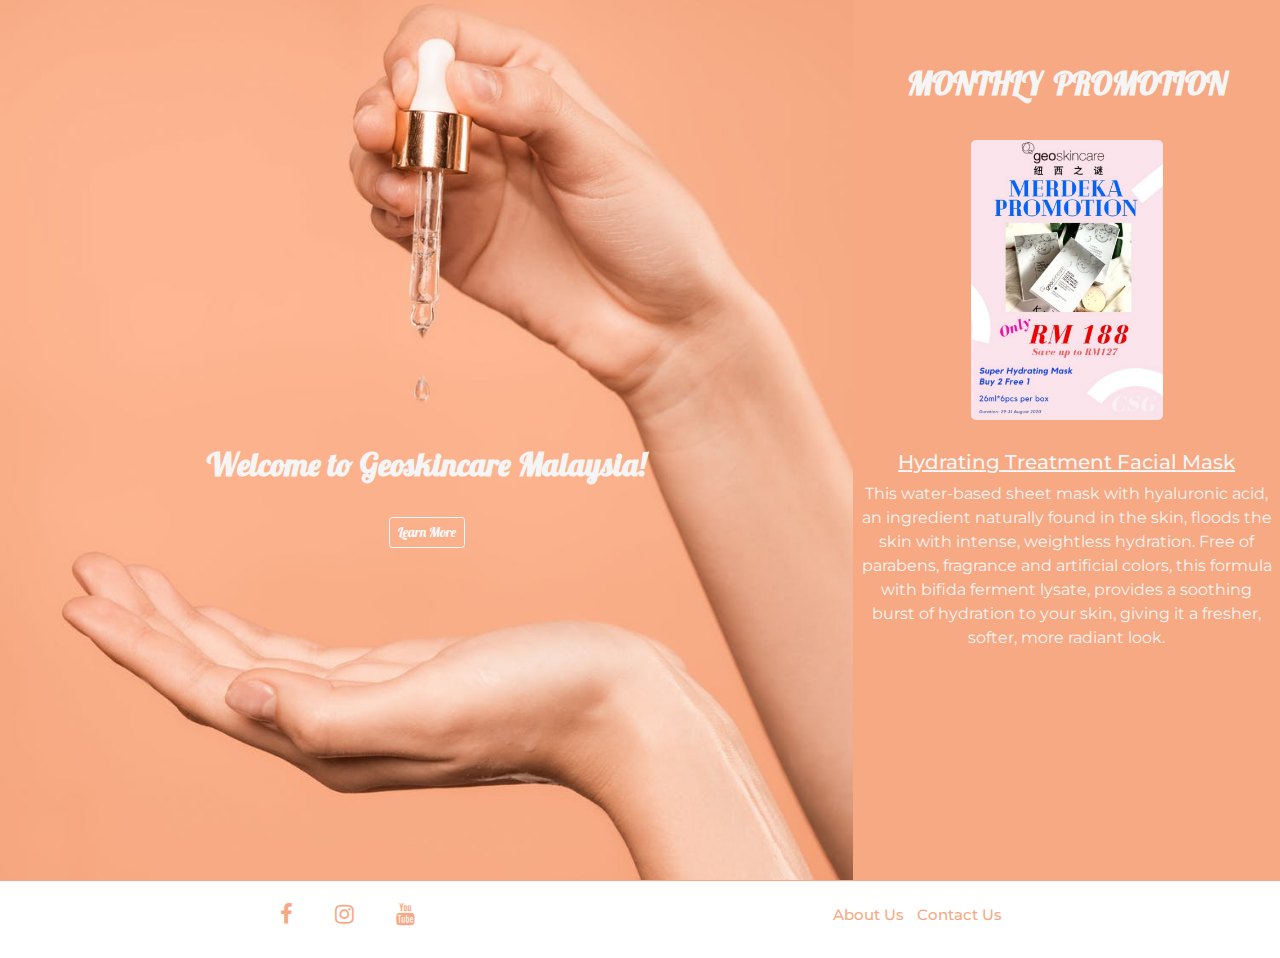
==== index.html @ f7d74a82 "95% completed homepage" ====
<!DOCTYPE html>
<html lang="en">

<head>
	<meta charset="UTF-8">
	<meta name="viewport" content="width=device-width, initial-scale=1.0">
	<link rel="stylesheet" href="https://stackpath.bootstrapcdn.com/bootstrap/4.5.2/css/bootstrap.min.css" integrity="sha384-JcKb8q3iqJ61gNV9KGb8thSsNjpSL0n8PARn9HuZOnIxN0hoP+VmmDGMN5t9UJ0Z" crossorigin="anonymous">
	<link rel="stylesheet" href="https://stackpath.bootstrapcdn.com/font-awesome/4.7.0/css/font-awesome.min.css">
	<link rel="stylesheet" href="assets/css/style.css">
	<title>Geoskincare Malaysia</title>
</head>

<body>
	<header>
        <div class="row no-gutters">
			<div class="col-sm-8 bg-welcome">
				<p class="welcome">Welcome to Geoskincare Malaysia!</p>
                <p class="welcome"><a href="about-us.html" class="btn btn-outline-light btn-sm" role="button" aria-pressed="true">Learn More</a></p>
                <br>
                <br>
                <br>
                <p class="welcome only-mobile">Scroll down for promotion!</p>
			</div>
		    <div class="col-sm-4 bg-color-offer">
			    <h1 class="offer-heading">monthly promotion</h1>
				<div class="text-center">
					<img src="assets/images/merdeka-promotion2.png" class="img-fluid mooncakeimg" alt="offer">
                </div>
				<div class="offer">
					<h5><a class="offer-link" target="_blank" href="#">Hydrating Treatment Facial Mask</a></h5>
					<p class="text-center">This water-based sheet mask with hyaluronic acid, an ingredient naturally found in the skin, floods the skin with intense, weightless hydration.
                       Free of parabens, fragrance and artificial colors, this formula with bifida ferment lysate, provides a soothing burst of hydration to your skin,
                       giving it a fresher, softer, more radiant look.</p>
				</div>
			</div>
		</div>
	</header>

    <footer>
        <hr>
            <div class="container bg-footer">
                <div class="row no-gutters">
                    <div class="col">
                        <ul class="list-inline socialmedia">
                            <li class="list-inline-item">
                                <a target="_blank" href="#">
                                    <i class="fa fa-facebook hov-footer" aria-hidden="true"></i>
                                </a>
                            </li>
                            <li class="list-inline-item">
                                <a target="_blank" href="#">
                                    <i class="fa fa-instagram hov-footer" aria-hidden="true"></i>
                                </a>
                            </li>
                            <li class="list-inline-item">
                                <a target="_blank" href="#">
                                    <i class="fa fa-youtube hov-footer" aria-hidden="true"></i>
                                </a>
                            </li>
                        </ul>
                    </div>
                    <div class="col">
                        <ul class="list-inline general-sub">
                            <li class="list-inline-item">
                                <a target="_blank" href="about-us.html" class="hov-footer">
                                    <p class="hov-footer">About Us</p>
                                </a>
                            </li>
                            <li class="list-inline-item">
                                <a target="_blank" href="contact.html" class="hov-footer">
                                    <p class="hov-footer">Contact Us</p>
                                </a>
                            </li>
                        </ul>
                    </div>
                </div>
            </div>
    </footer>
</body>

</html>
---- assets/css/style.css ----
@import url('https://fonts.googleapis.com/css2?family=Lobster&family=Montserrat:wght@300;400;500;600;700&display=swap');

/*#2F575D  #c4cdc1  #DEE1DD f6ab84*/

body {
    text-align: center;
}

header {
    margin: 0;
}


/*---------------------------------------------------------------------Background*/

.bg-color-offer {
    background-color: #f7a983;
}

.bg-welcome {
    background: url("../images/skincare5.png");
    background-repeat: no-repeat;
    background-size: cover;
    background-position: center center;
    height: 55em;
}

/*.bg-footer {
    background-color: #f7a983;
    padding-left: 0;
    padding-right: 0;
}*/

/*---------------------------------------------------------------------Home*/

.welcome {
    display: block;
    font-family: "Lobster", sans-serif;
    font-weight: 700;
    font-size: 200%;
    color: #f5f5f5;
    position: relative;
    top: 50%;
}

.only-mobile {
    display: none;
}

.mooncakeimg {
    width: 45%;
    height: 45%;
    margin-top: 30px;
    margin-bottom: 30px;
    border-radius: 5px;
}

.offer-heading {
    text-align: center;
    color: #f5f5f5;
    font-family: "Lobster", sans-serif;
    font-weight: 700;
    font-size: 200%;
    word-spacing: 5px;
    margin-top: 15%;
    text-transform: uppercase;
}

.offer {
    text-align: center;
    color: #f5f5f5;
    font-family: "Montserrat", sans-serif;
    margin: 0px 5px 0px 5px;
}

.offer-link {
    color: #f5f5f5;
    text-decoration: underline;
}

.offer-link:hover {
    color: #D4D4D4;
}


/*---------------------------------------------------------------------Footer*/

hr {
    margin: 0;
    border-color: #f7a983;
}

.socialmedia li a i {
    margin-top: 1em;
    font-size: 22px;
    margin-right: 30px;
    color: #f7a983;
}

.general-sub li a p {
    color: #f7a983;
    margin-top: 1.5em;
    font-family: "Montserrat", sans-serif;
    font-weight: 500;
    font-size: 15px;
}

.hov-footer:hover {
    text-decoration: none;
    color: #d4d4d4;
}

/* ----------------------------------------Media Queries */

@media(max-width: 768px) {
    .only-mobile {
        display: block;
    }
}
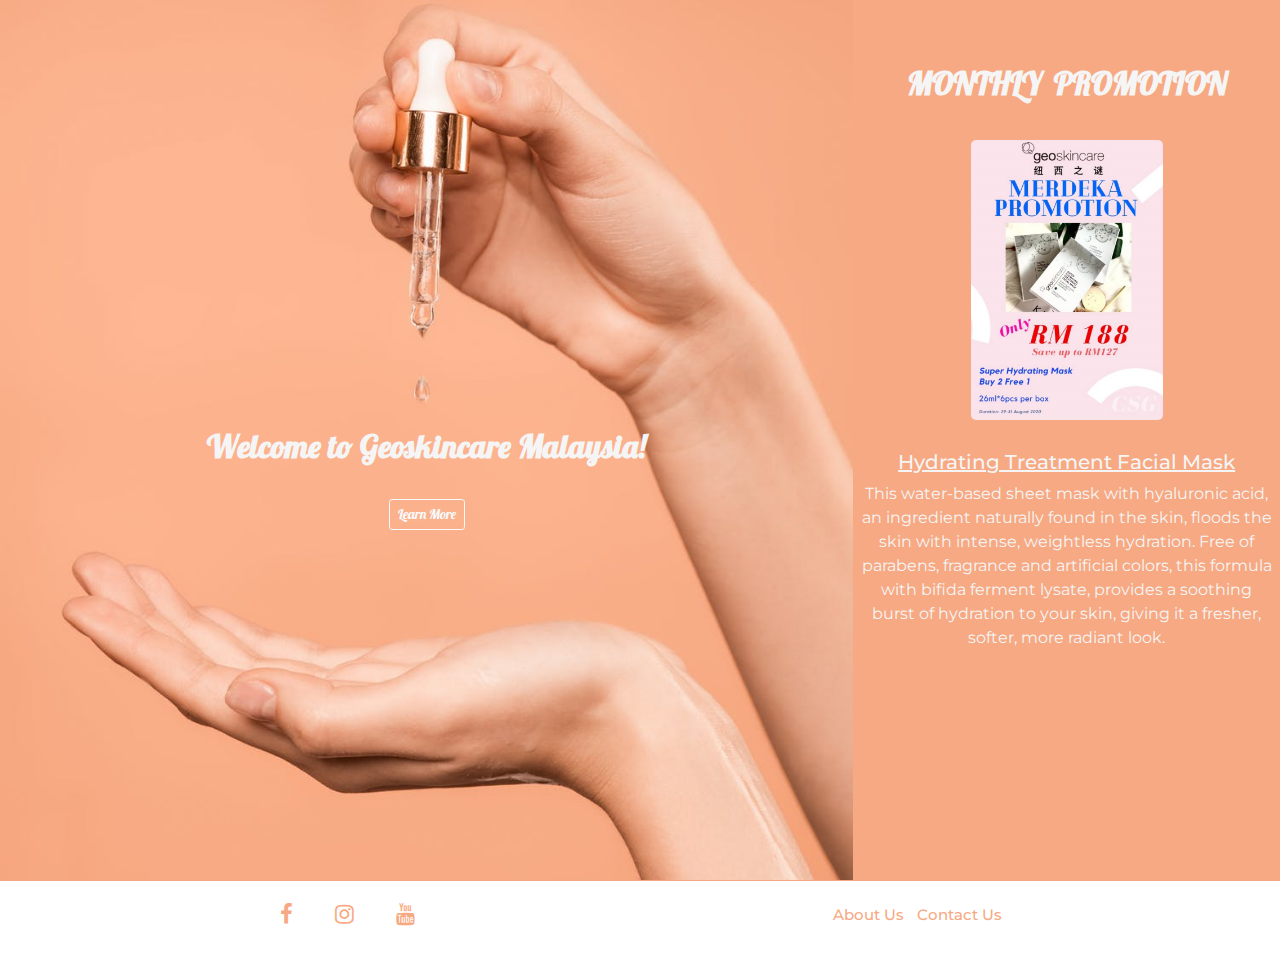
==== commit 90246db7: "finish first part of the about me section" ====
--- a/index.html
+++ b/index.html
@@ -37,7 +37,7 @@
 	</header>
 
     <footer>
-        <hr>
+        <hr class="footer-hr">
             <div class="container bg-footer">
                 <div class="row no-gutters">
                     <div class="col">
--- a/assets/css/style.css
+++ b/assets/css/style.css
@@ -10,8 +10,11 @@
     margin: 0;
 }
 
+/*---------------------------------------------------------------------Background*/
 
-/*---------------------------------------------------------------------Background*/
+section {
+    background-color: #f7a983;
+}
 
 .bg-color-offer {
     background-color: #f7a983;
@@ -25,11 +28,9 @@
     height: 55em;
 }
 
-/*.bg-footer {
+.bg-navbar {
     background-color: #f7a983;
-    padding-left: 0;
-    padding-right: 0;
-}*/
+}
 
 /*---------------------------------------------------------------------Home*/
 
@@ -40,7 +41,7 @@
     font-size: 200%;
     color: #f5f5f5;
     position: relative;
-    top: 50%;
+    top: 48%;
 }
 
 .only-mobile {
@@ -82,10 +83,59 @@
     color: #D4D4D4;
 }
 
+/*---------------------------------------------------------------------Navbar*/
+
+.navbar-title {
+    color: #f5f5f5;
+    font-family: "Lobster", sans-serif;
+    font-weight: 700;
+    font-size: 150%;
+}
+
+.navbar-title:hover {
+    color: #d4d4d4;
+}
+
+.navbar-subtitle li a {
+    color: #f5f5f5;
+    font-family: "Montserrat", sans-serif;
+    font-weight: 500;
+    font-size: 15px;
+}
+
+.navbar-subtitle li a:hover {
+    color: #d4d4d4;
+}
+
+.nav-hr {
+    margin: 0;
+    border-color: #f5f5f5;
+}
+
+/*---------------------------------------------------------------------About Us*/
+
+.aboutusimg {
+    margin-top: 30px;
+    border-radius: 50px;
+}
+
+.aboutus-title {
+    margin-top: 30px;
+    color: #f5f5f5;
+    font-family: "Lobster", sans-serif;
+    font-size: 40px;
+}
+
+.aboutus-text {
+    color: #f5f5f5;
+    font-family: "Montserrat", sans-serif;
+    padding: 0 30px;
+    margin-top: 15px;
+}
 
 /*---------------------------------------------------------------------Footer*/
 
-hr {
+.footer-hr {
     margin: 0;
     border-color: #f7a983;
 }
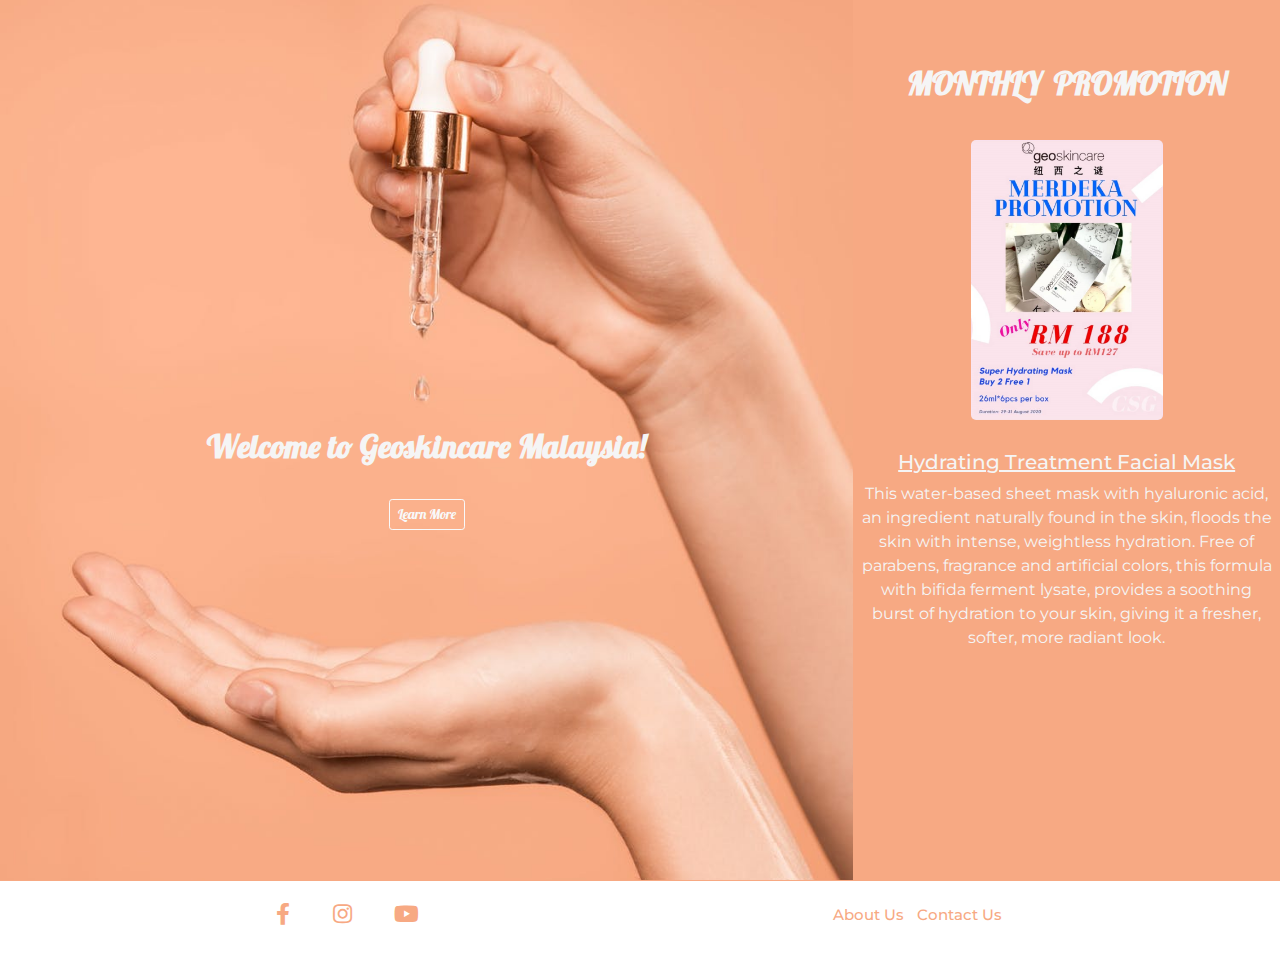
==== commit 6b6b6f84: "completed why us section with table content" ====
--- a/index.html
+++ b/index.html
@@ -5,7 +5,7 @@
 	<meta charset="UTF-8">
 	<meta name="viewport" content="width=device-width, initial-scale=1.0">
 	<link rel="stylesheet" href="https://stackpath.bootstrapcdn.com/bootstrap/4.5.2/css/bootstrap.min.css" integrity="sha384-JcKb8q3iqJ61gNV9KGb8thSsNjpSL0n8PARn9HuZOnIxN0hoP+VmmDGMN5t9UJ0Z" crossorigin="anonymous">
-	<link rel="stylesheet" href="https://stackpath.bootstrapcdn.com/font-awesome/4.7.0/css/font-awesome.min.css">
+	<link rel="stylesheet" href="https://use.fontawesome.com/releases/v5.14.0/css/all.css">
 	<link rel="stylesheet" href="assets/css/style.css">
 	<title>Geoskincare Malaysia</title>
 </head>
@@ -44,17 +44,17 @@
                         <ul class="list-inline socialmedia">
                             <li class="list-inline-item">
                                 <a target="_blank" href="#">
-                                    <i class="fa fa-facebook hov-footer" aria-hidden="true"></i>
+                                    <i class="fab fa-facebook-f hov-footer" aria-hidden="true"></i>
                                 </a>
                             </li>
                             <li class="list-inline-item">
                                 <a target="_blank" href="#">
-                                    <i class="fa fa-instagram hov-footer" aria-hidden="true"></i>
+                                    <i class="fab fa-instagram hov-footer" aria-hidden="true"></i>
                                 </a>
                             </li>
                             <li class="list-inline-item">
                                 <a target="_blank" href="#">
-                                    <i class="fa fa-youtube hov-footer" aria-hidden="true"></i>
+                                    <i class="fab fa-youtube hov-footer" aria-hidden="true"></i>
                                 </a>
                             </li>
                         </ul>
--- a/assets/css/style.css
+++ b/assets/css/style.css
@@ -42,6 +42,10 @@
     color: #f5f5f5;
     position: relative;
     top: 48%;
+}
+
+.btn-outline-light:hover {
+    color: #f7a983;
 }
 
 .only-mobile {
@@ -112,14 +116,15 @@
     border-color: #f5f5f5;
 }
 
-/*---------------------------------------------------------------------About Us*/
+/*--------------------------------------------------------------------Section*/
+/*-----------------------------------------------------------About Us*/
 
 .aboutusimg {
     margin-top: 30px;
     border-radius: 50px;
 }
 
-.aboutus-title {
+.aboutus-heading {
     margin-top: 30px;
     color: #f5f5f5;
     font-family: "Lobster", sans-serif;
@@ -132,6 +137,26 @@
     padding: 0 30px;
     margin-top: 15px;
 }
+
+/*-----------------------------------------------------------Why Us*/
+
+.table-bordered > tbody > tr > td {
+    border: 1px solid #f5f5f5;
+    color: #f5f5f5;
+    font-family: "Montserrat", sans-serif;
+    text-align: center;
+}
+
+.whyus-heading {
+    color: #f5f5f5;
+    font-family: "Lobster", sans-serif;
+    font-size: 40px;
+    margin-top: 30px;
+    margin-bottom: 10px;
+}
+
+/*--------------------------------------------------------------------End of Section*/
+
 
 /*---------------------------------------------------------------------Footer*/
 
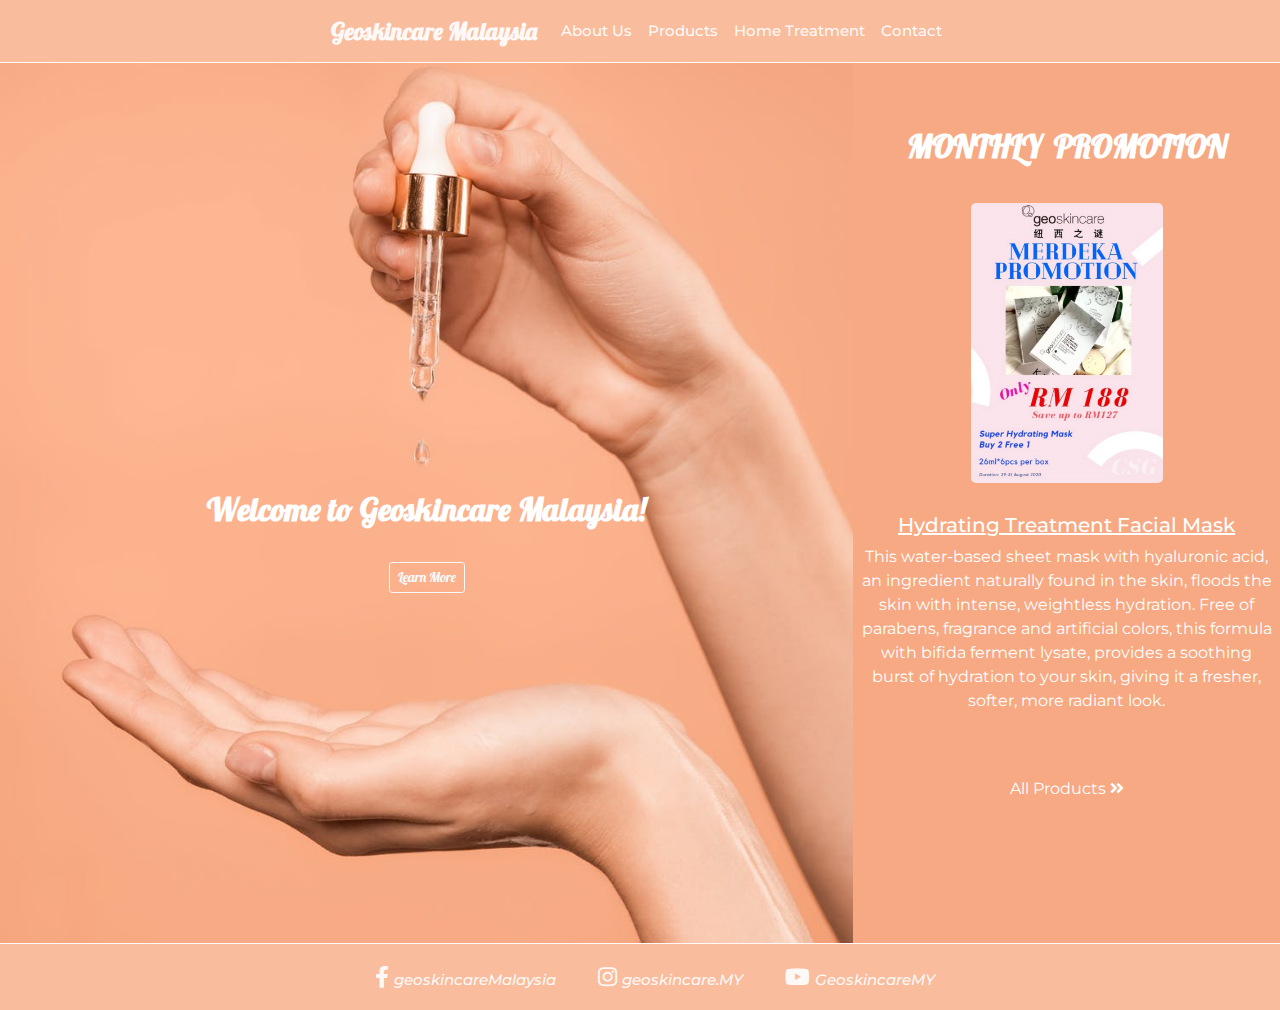
==== commit d89d7eaa: "add products link at the bottom of promotion section, change nav bar and footer background and font " ====
--- a/index.html
+++ b/index.html
@@ -1,6 +1,5 @@
 <!DOCTYPE html>
 <html lang="en">
-
 <head>
 	<meta charset="UTF-8">
 	<meta name="viewport" content="width=device-width, initial-scale=1.0">
@@ -12,6 +11,34 @@
 
 <body>
 	<header>
+        <nav class="navbar navbar-expand-lg bg-navbar">
+            <div class="mx-auto d-sm-flex d-block flex-sm-nowrap">
+                <a class="navbar-brand navbar-title" href="index.html">Geoskincare Malaysia</a>
+                <button class="navbar-toggler navbar-dark" type="button" data-toggle="collapse" data-target="#navbarNav" aria-controls="navbarNav" aria-expanded="false" aria-label="Toggle navigation">
+                    <span class="navbar-toggler-icon"></span>
+                </button>
+                <div class="collapse navbar-collapse" id="navbarNav">
+                    <ul class="navbar-nav navbar-subtitle">
+                        <li class="nav-item active">
+                            <a class="nav-link" href="about-us.html">About Us</a>
+                        </li>
+                        <li class="nav-item">
+                            <a class="nav-link" href="products.html">Products</a>
+                        </li>
+                        <li class="nav-item">
+                            <a class="nav-link" href="home-treatment.html">Home Treatment</a>
+                        </li>
+                        <li class="nav-item">
+                            <a class="nav-link" href="contact.html">Contact</a>
+                        </li>
+                    </ul>
+                </div>
+            </div>
+        </nav>
+        <hr class="nav-hr">
+    </header>
+
+    <section>
         <div class="row no-gutters">
 			<div class="col-sm-8 bg-welcome">
 				<p class="welcome">Welcome to Geoskincare Malaysia!</p>
@@ -27,48 +54,37 @@
 					<img src="assets/images/merdeka-promotion2.png" class="img-fluid mooncakeimg" alt="offer">
                 </div>
 				<div class="offer">
-					<h5><a class="offer-link" target="_blank" href="#">Hydrating Treatment Facial Mask</a></h5>
+					<h5><a class="offer-link" target="_blank" href="products.html#mask">Hydrating Treatment Facial Mask</a></h5>
 					<p class="text-center">This water-based sheet mask with hyaluronic acid, an ingredient naturally found in the skin, floods the skin with intense, weightless hydration.
                        Free of parabens, fragrance and artificial colors, this formula with bifida ferment lysate, provides a soothing burst of hydration to your skin,
                        giving it a fresher, softer, more radiant look.</p>
+                    <br>
+                    <br>
+                    <a href="products.html" target="_blank" class="all-products">All Products <i class="fas fa-angle-double-right"></i></a>
 				</div>
 			</div>
 		</div>
-	</header>
+    </section>
 
-    <footer>
+    <footer class="bg-footer">
         <hr class="footer-hr">
             <div class="container bg-footer">
                 <div class="row no-gutters">
                     <div class="col">
                         <ul class="list-inline socialmedia">
                             <li class="list-inline-item">
-                                <a target="_blank" href="#">
-                                    <i class="fab fa-facebook-f hov-footer" aria-hidden="true"></i>
+                                <a target="_blank" href="https://www.facebook.com/">
+                                    <i class="fab fa-facebook-f hov-footer" aria-hidden="true"></i><em>geoskincareMalaysia</em>
                                 </a>
                             </li>
                             <li class="list-inline-item">
-                                <a target="_blank" href="#">
-                                    <i class="fab fa-instagram hov-footer" aria-hidden="true"></i>
+                                <a target="_blank" href="https://www.instagram.com/">
+                                    <i class="fab fa-instagram hov-footer" aria-hidden="true"></i><em>geoskincare.MY</em>
                                 </a>
                             </li>
                             <li class="list-inline-item">
-                                <a target="_blank" href="#">
-                                    <i class="fab fa-youtube hov-footer" aria-hidden="true"></i>
-                                </a>
-                            </li>
-                        </ul>
-                    </div>
-                    <div class="col">
-                        <ul class="list-inline general-sub">
-                            <li class="list-inline-item">
-                                <a target="_blank" href="about-us.html" class="hov-footer">
-                                    <p class="hov-footer">About Us</p>
-                                </a>
-                            </li>
-                            <li class="list-inline-item">
-                                <a target="_blank" href="contact.html" class="hov-footer">
-                                    <p class="hov-footer">Contact Us</p>
+                                <a target="_blank" href="https://www.youtube.com/">
+                                    <i class="fab fa-youtube hov-footer" aria-hidden="true"></i><em>GeoskincareMY</em>
                                 </a>
                             </li>
                         </ul>
@@ -76,6 +92,10 @@
                 </div>
             </div>
     </footer>
+    <!-- Optional JavaScript -->
+    <!-- jQuery first, then Popper.js, then Bootstrap JS -->
+    <script src="https://code.jquery.com/jquery-3.3.1.slim.min.js" integrity="sha384-q8i/X+965DzO0rT7abK41JStQIAqVgRVzpbzo5smXKp4YfRvH+8abtTE1Pi6jizo" crossorigin="anonymous"></script>
+    <script src="https://cdnjs.cloudflare.com/ajax/libs/popper.js/1.14.7/umd/popper.min.js" integrity="sha384-UO2eT0CpHqdSJQ6hJty5KVphtPhzWj9WO1clHTMGa3JDZwrnQq4sF86dIHNDz0W1" crossorigin="anonymous"></script>
+    <script src="https://stackpath.bootstrapcdn.com/bootstrap/4.3.1/js/bootstrap.min.js" integrity="sha384-JjSmVgyd0p3pXB1rRibZUAYoIIy6OrQ6VrjIEaFf/nJGzIxFDsf4x0xIM+B07jRM" crossorigin="anonymous"></script>    
 </body>
-
 </html>--- a/assets/css/style.css
+++ b/assets/css/style.css
@@ -1,6 +1,6 @@
 @import url('https://fonts.googleapis.com/css2?family=Lobster&family=Montserrat:wght@300;400;500;600;700&display=swap');
 
-/*#2F575D  #c4cdc1  #DEE1DD f6ab84*/
+/*#FFE1D3 FFC8AD, D17A51, AD572D*/
 
 body {
     text-align: center;
@@ -12,11 +12,11 @@
 
 /*---------------------------------------------------------------------Background*/
 
-section {
-    background-color: #f7a983;
-}
-
-.bg-color-offer {
+.bg-navbar, .bg-footer {
+    background-color: #F9BC9D;
+}
+
+.bg-section, .bg-color-offer {
     background-color: #f7a983;
 }
 
@@ -28,8 +28,16 @@
     height: 55em;
 }
 
-.bg-navbar {
-    background-color: #f7a983;
+.bg-reviews, .bg-serum {
+    background-color: #f5f5f5;
+}
+
+.bg-inquiry {
+    background: url("../images/skincare3.png");
+    background-repeat: no-repeat;
+    background-size: cover;
+    background-position: center center;
+    height: 55em;
 }
 
 /*---------------------------------------------------------------------Home*/
@@ -39,7 +47,7 @@
     font-family: "Lobster", sans-serif;
     font-weight: 700;
     font-size: 200%;
-    color: #f5f5f5;
+    color: #FFF;
     position: relative;
     top: 48%;
 }
@@ -62,7 +70,7 @@
 
 .offer-heading {
     text-align: center;
-    color: #f5f5f5;
+    color: #Fff;
     font-family: "Lobster", sans-serif;
     font-weight: 700;
     font-size: 200%;
@@ -73,55 +81,63 @@
 
 .offer {
     text-align: center;
-    color: #f5f5f5;
+    color: #Fff;
     font-family: "Montserrat", sans-serif;
     margin: 0px 5px 0px 5px;
 }
 
 .offer-link {
-    color: #f5f5f5;
+    color: #Fff;
     text-decoration: underline;
 }
 
 .offer-link:hover {
-    color: #D4D4D4;
+    color: #F27536;
+}
+
+.all-products {
+    color: #Fff;
+}
+
+.all-products:hover {
+    color: #F27536;
+    text-decoration: none;
 }
 
 /*---------------------------------------------------------------------Navbar*/
 
 .navbar-title {
-    color: #f5f5f5;
+    color: #FEF9F6;
     font-family: "Lobster", sans-serif;
     font-weight: 700;
     font-size: 150%;
 }
 
 .navbar-title:hover {
-    color: #d4d4d4;
+    color: #F79683;
 }
 
 .navbar-subtitle li a {
-    color: #f5f5f5;
+    color: #FEF9F6;
     font-family: "Montserrat", sans-serif;
     font-weight: 500;
     font-size: 15px;
 }
 
 .navbar-subtitle li a:hover {
-    color: #d4d4d4;
+    color: #F79683;
 }
 
 .nav-hr {
     margin: 0;
-    border-color: #f5f5f5;
-}
-
-/*--------------------------------------------------------------------Section*/
+    border-color: #FEF9F6;
+}
+
+/*--------------------------------------------------------------------About Us Section*/
 /*-----------------------------------------------------------About Us*/
 
 .aboutusimg {
     margin-top: 30px;
-    border-radius: 50px;
 }
 
 .aboutus-heading {
@@ -155,34 +171,229 @@
     margin-bottom: 10px;
 }
 
-/*--------------------------------------------------------------------End of Section*/
-
+/*-----------------------------------------------------------Reviews*/
+
+.reviewsheading {
+    color: #f5f5f5;
+    font-family: "Lobster", sans-serif;
+    margin-top: 30px;
+    margin-bottom: 10px;
+}
+
+.customerimg {
+    border-radius: 60%;
+    margin-top: 10px;
+    width: 15%;
+}
+
+.customertext {
+    color: #f7a983;
+    font-family: "Montserrat", sans-serif;
+    font-weight: 400;
+    text-align: center;
+    font-size: 16px;
+    margin-top: 10px;
+}
+
+.container-fluid {
+    padding-right: 15px;
+    padding-left: 15px;
+    margin-right: auto;
+    margin-left: auto;
+}
+/*--------------------------------------------------------------------End of About Us Section*/
+
+/*--------------------------------------------------------------------Products*/
+
+.productstoggle a {
+    color: #f5f5f5;
+    font-family: "Montserrat", sans-serif;
+    font-weight: 500;
+}
+
+.productstoggle a:hover {
+    color: #d4d4d4;
+    text-decoration: none;
+}
+
+.productsimg {
+    margin-top: 20px;
+    width: 100%;
+}
+
+.last-productimg {
+    margin-bottom: 20px;
+}
+
+.products-title {
+    margin-top: 50px;
+    color: #f5f5f5;
+    font-family: "Lobster",sans-serif;
+}
+
+.products-subtitle {
+    color: #f5f5f5;
+    font-family: "Montserrat", sans-serif;
+    text-decoration: underline;
+    font-weight: 500;
+}
+
+.products-detail {
+    color: #f5f5f5;
+    font-family: "Montserrat", sans-serif;
+    text-align: justify;
+    margin-top: 10px;
+}
+
+.price {
+    margin-left: 10px;
+    text-decoration: none;
+}
+
+/*--------------------------------------------------------------------Home Treatment*/
+
+.nanogun-img div div iframe {
+    margin-top: 30px;
+}
+
+.nanogun-img div img {
+    margin-top: 30px;
+    height: 36em;
+}
+
+.nanogun-img div div h5 {
+    font-family: "Lobster", sans-serif;
+    font-weight: 700;
+    font-size: 50px;
+    position: relative;
+    top: 40px;
+}
+
+.nano-title {
+    margin-top: 30px;
+    font-family: "Lobster", sans-serif;
+    color: #f5f5f5;
+    font-size: 20px;
+}
+
+.nano-details li {
+    list-style-type: circle;
+    color: #f5f5f5;
+}
+
+.nano-details li p {
+    margin-top: 20px;
+    color: #f5f5f5;
+    font-family: "Montserrat", sans-serif;
+    text-align: left;
+}
+
+.serum-heading {
+    font-family: "Lobster", sans-serif;
+    color: #f7a983;
+    font-size: 40px;
+    margin-top: 30px;
+    margin-bottom: 30px;
+    text-decoration: underline;
+}
+
+.serum-subtitle {
+    font-family: "Lobster", sans-serif;
+    color: #f7a983;
+    font-size: 22px;
+    margin-top: 10px;
+    margin-bottom: 20px;
+}
+
+.serum-details {
+    color: #f7a983;
+    font-family: "Montserrat", sans-serif;
+    text-align: center;
+}
+
+.last-serum-img {
+    margin-bottom: 30px;
+}
+
+/*--------------------------------------------------------------------Contact*/
+
+.inquiry-title {
+    color: #f5f5f5;
+    font-family: "Lobster", sans-serif;
+    margin-top: 15%;
+    text-decoration: underline;
+}
+
+.inquiry-text {
+    color: #f5f5f5;
+    font-family: "Montserrat", sans-serif;
+    margin-top: 10px;
+    text-align: center;
+    font-weight: 500;
+    font-size: 15px;
+}
+
+.form-title {
+    color: #f5f5f5;
+    font-family: "Lobster", sans-serif;
+    font-size: 20px;
+    margin-top: 10px;
+}
+
+form button {
+    margin-bottom: 30px;
+}
+
+.media-inquiry {
+    list-style-type: none;
+    position: relative;
+    top: 28%;
+    right: 50px;
+}
+
+.media-inquiry li {
+    margin-top: 50px;
+}
+
+.media-inquiry li a {
+    color: #f5f5f5;
+    font-size: 25px;
+}
+
+.media-inquiry li a em {
+    margin-left: 10px;
+    font-size: 18px;
+}
 
 /*---------------------------------------------------------------------Footer*/
 
 .footer-hr {
     margin: 0;
-    border-color: #f7a983;
+    border-color: #FEF9F6;
+}
+
+.socialmedia li a {
+    font-size: 22px;
+    color: #FEF9F6;
 }
 
 .socialmedia li a i {
     margin-top: 1em;
-    font-size: 22px;
-    margin-right: 30px;
-    color: #f7a983;
-}
-
-.general-sub li a p {
-    color: #f7a983;
+    margin-right: 5px;
+    margin-left: 30px;
+}
+
+.socialmedia li a em {
+    color: #FEF9F6;
     margin-top: 1.5em;
     font-family: "Montserrat", sans-serif;
     font-weight: 500;
     font-size: 15px;
 }
 
-.hov-footer:hover {
+.socialmedia li a:hover {
     text-decoration: none;
-    color: #d4d4d4;
+    color: #F79683;
 }
 
 /* ----------------------------------------Media Queries */
@@ -191,4 +402,20 @@
     .only-mobile {
         display: block;
     }
+
+    .products-title {
+        margin-top: 10px;
+    }
+
+    .productsimg {
+        width: 100%;
+    }
+
+    .nanogun-img div img {
+        height: 20em;
+    }
+
+    .nanogun-img div div h5 {
+        font-size: 25px;
+    }
 }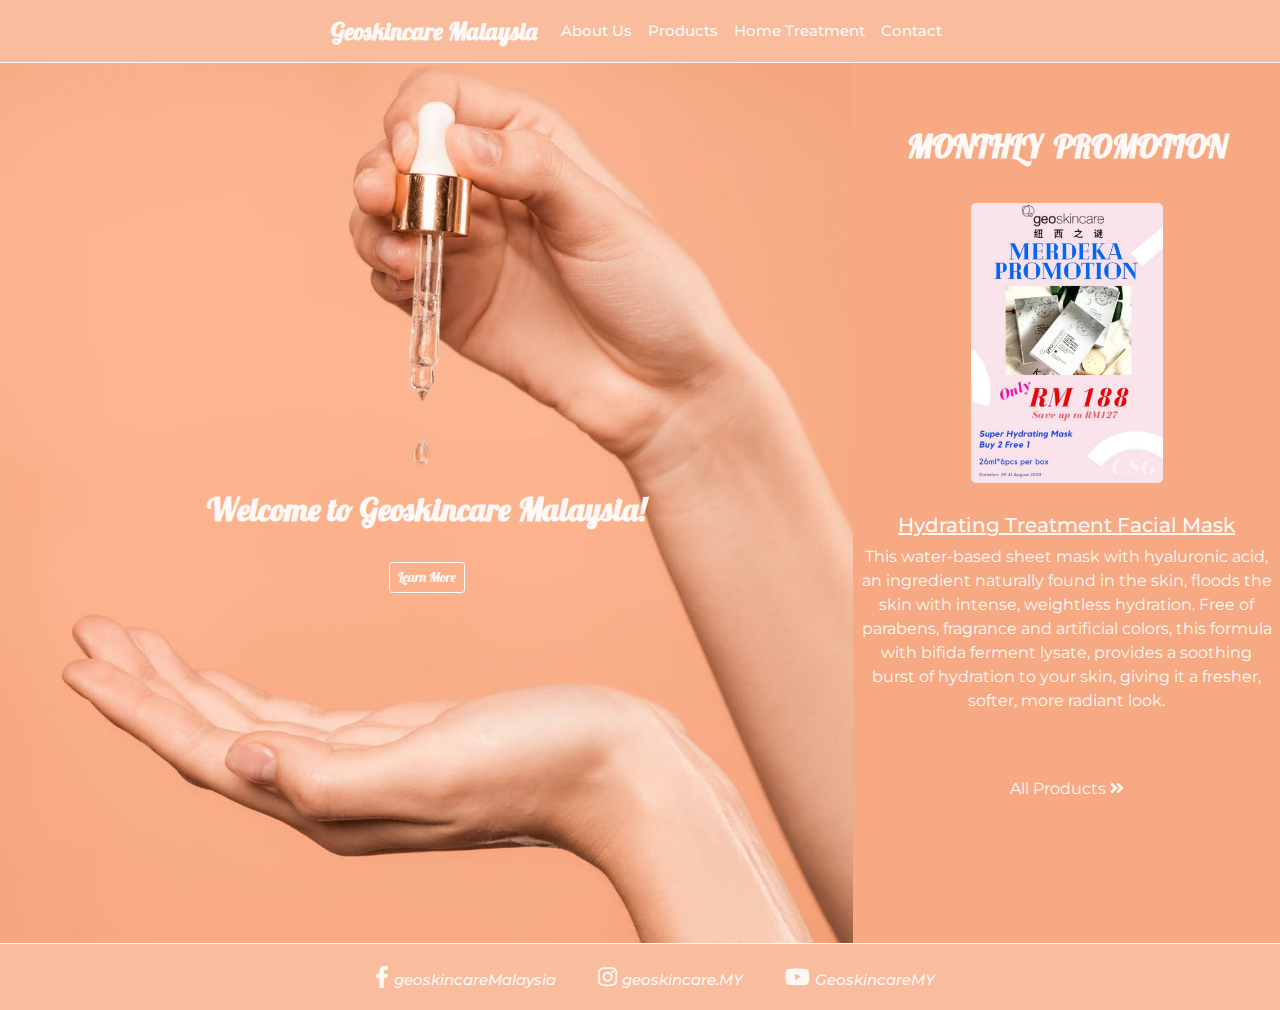
==== commit cce55e11: "Update index.html" ====
--- a/index.html
+++ b/index.html
@@ -8,9 +8,8 @@
 	<link rel="stylesheet" href="assets/css/style.css">
 	<title>Geoskincare Malaysia</title>
 </head>
-
 <body>
-	<header>
+	<header> <!--Using Navbar4 code in (https://www.codeply.com/go/qhaBrcWp3v) to center the navigation bar-->
         <nav class="navbar navbar-expand-lg bg-navbar">
             <div class="mx-auto d-sm-flex d-block flex-sm-nowrap">
                 <a class="navbar-brand navbar-title" href="index.html">Geoskincare Malaysia</a>
@@ -92,10 +91,10 @@
                 </div>
             </div>
     </footer>
-    <!-- Optional JavaScript -->
+    <!-- Optional JavaScript --> 
     <!-- jQuery first, then Popper.js, then Bootstrap JS -->
     <script src="https://code.jquery.com/jquery-3.3.1.slim.min.js" integrity="sha384-q8i/X+965DzO0rT7abK41JStQIAqVgRVzpbzo5smXKp4YfRvH+8abtTE1Pi6jizo" crossorigin="anonymous"></script>
     <script src="https://cdnjs.cloudflare.com/ajax/libs/popper.js/1.14.7/umd/popper.min.js" integrity="sha384-UO2eT0CpHqdSJQ6hJty5KVphtPhzWj9WO1clHTMGa3JDZwrnQq4sF86dIHNDz0W1" crossorigin="anonymous"></script>
     <script src="https://stackpath.bootstrapcdn.com/bootstrap/4.3.1/js/bootstrap.min.js" integrity="sha384-JjSmVgyd0p3pXB1rRibZUAYoIIy6OrQ6VrjIEaFf/nJGzIxFDsf4x0xIM+B07jRM" crossorigin="anonymous"></script>    
 </body>
-</html>+</html>
--- a/assets/css/style.css
+++ b/assets/css/style.css
@@ -1,6 +1,4 @@
 @import url('https://fonts.googleapis.com/css2?family=Lobster&family=Montserrat:wght@300;400;500;600;700&display=swap');
-
-/*#FFE1D3 FFC8AD, D17A51, AD572D*/
 
 body {
     text-align: center;
@@ -28,8 +26,8 @@
     height: 55em;
 }
 
-.bg-reviews, .bg-serum {
-    background-color: #f5f5f5;
+.bg-serum {
+    background-color: #FEF9F6;
 }
 
 .bg-inquiry {
@@ -40,6 +38,35 @@
     height: 55em;
 }
 
+/*---------------------------------------------------------------------Navbar*/
+
+.navbar-title {
+    color: #FEF9F6;
+    font-family: "Lobster", sans-serif;
+    font-weight: 700;
+    font-size: 150%;
+}
+
+.navbar-title:hover {
+    color: #F79683;
+}
+
+.navbar-subtitle li a {
+    color: #FEF9F6;
+    font-family: "Montserrat", sans-serif;
+    font-weight: 500;
+    font-size: 15px;
+}
+
+.navbar-subtitle li a:hover {
+    color: #F79683;
+}
+
+.nav-hr {
+    margin: 0;
+    border-color: #FEF9F6;
+}
+
 /*---------------------------------------------------------------------Home*/
 
 .welcome {
@@ -47,13 +74,13 @@
     font-family: "Lobster", sans-serif;
     font-weight: 700;
     font-size: 200%;
-    color: #FFF;
+    color: #FEF9F6;
     position: relative;
     top: 48%;
 }
 
 .btn-outline-light:hover {
-    color: #f7a983;
+    color: #F27536;
 }
 
 .only-mobile {
@@ -70,7 +97,7 @@
 
 .offer-heading {
     text-align: center;
-    color: #Fff;
+    color: #FEF9F6;
     font-family: "Lobster", sans-serif;
     font-weight: 700;
     font-size: 200%;
@@ -81,13 +108,13 @@
 
 .offer {
     text-align: center;
-    color: #Fff;
+    color: #FEF9F6;
     font-family: "Montserrat", sans-serif;
     margin: 0px 5px 0px 5px;
 }
 
 .offer-link {
-    color: #Fff;
+    color: #FEF9F6;
     text-decoration: underline;
 }
 
@@ -96,41 +123,12 @@
 }
 
 .all-products {
-    color: #Fff;
+    color: #FEF9F6;
 }
 
 .all-products:hover {
     color: #F27536;
     text-decoration: none;
-}
-
-/*---------------------------------------------------------------------Navbar*/
-
-.navbar-title {
-    color: #FEF9F6;
-    font-family: "Lobster", sans-serif;
-    font-weight: 700;
-    font-size: 150%;
-}
-
-.navbar-title:hover {
-    color: #F79683;
-}
-
-.navbar-subtitle li a {
-    color: #FEF9F6;
-    font-family: "Montserrat", sans-serif;
-    font-weight: 500;
-    font-size: 15px;
-}
-
-.navbar-subtitle li a:hover {
-    color: #F79683;
-}
-
-.nav-hr {
-    margin: 0;
-    border-color: #FEF9F6;
 }
 
 /*--------------------------------------------------------------------About Us Section*/
@@ -142,13 +140,13 @@
 
 .aboutus-heading {
     margin-top: 30px;
-    color: #f5f5f5;
+    color: #FEF9F6;
     font-family: "Lobster", sans-serif;
     font-size: 40px;
 }
 
 .aboutus-text {
-    color: #f5f5f5;
+    color: #FEF9F6;
     font-family: "Montserrat", sans-serif;
     padding: 0 30px;
     margin-top: 15px;
@@ -156,15 +154,15 @@
 
 /*-----------------------------------------------------------Why Us*/
 
-.table-bordered > tbody > tr > td {
+.table-bordered tbody tr td {
     border: 1px solid #f5f5f5;
-    color: #f5f5f5;
+    color: #FEF9F6;
     font-family: "Montserrat", sans-serif;
     text-align: center;
 }
 
 .whyus-heading {
-    color: #f5f5f5;
+    color: #FEF9F6;
     font-family: "Lobster", sans-serif;
     font-size: 40px;
     margin-top: 30px;
@@ -174,7 +172,7 @@
 /*-----------------------------------------------------------Reviews*/
 
 .reviewsheading {
-    color: #f5f5f5;
+    color: #FEF9F6;
     font-family: "Lobster", sans-serif;
     margin-top: 30px;
     margin-bottom: 10px;
@@ -182,12 +180,12 @@
 
 .customerimg {
     border-radius: 60%;
-    margin-top: 10px;
-    width: 15%;
+    margin-top: 20px;
+    width: 20%;
 }
 
 .customertext {
-    color: #f7a983;
+    color: #FEF9F6;
     font-family: "Montserrat", sans-serif;
     font-weight: 400;
     text-align: center;
@@ -195,30 +193,24 @@
     margin-top: 10px;
 }
 
-.container-fluid {
-    padding-right: 15px;
-    padding-left: 15px;
-    margin-right: auto;
-    margin-left: auto;
-}
 /*--------------------------------------------------------------------End of About Us Section*/
 
 /*--------------------------------------------------------------------Products*/
 
 .productstoggle a {
-    color: #f5f5f5;
+    color: #FEF9F6;
     font-family: "Montserrat", sans-serif;
     font-weight: 500;
 }
 
 .productstoggle a:hover {
-    color: #d4d4d4;
+    color: #F27536;
     text-decoration: none;
 }
 
 .productsimg {
     margin-top: 20px;
-    width: 100%;
+    width: 70%;
 }
 
 .last-productimg {
@@ -227,19 +219,19 @@
 
 .products-title {
     margin-top: 50px;
-    color: #f5f5f5;
+    color: #FEF9F6;
     font-family: "Lobster",sans-serif;
 }
 
 .products-subtitle {
-    color: #f5f5f5;
+    color: #FEF9F6;
     font-family: "Montserrat", sans-serif;
     text-decoration: underline;
     font-weight: 500;
 }
 
 .products-detail {
-    color: #f5f5f5;
+    color: #FEF9F6;
     font-family: "Montserrat", sans-serif;
     text-align: justify;
     margin-top: 10px;
@@ -252,80 +244,81 @@
 
 /*--------------------------------------------------------------------Home Treatment*/
 
-.nanogun-img div div iframe {
-    margin-top: 30px;
-}
-
-.nanogun-img div img {
-    margin-top: 30px;
-    height: 36em;
-}
-
-.nanogun-img div div h5 {
-    font-family: "Lobster", sans-serif;
-    font-weight: 700;
-    font-size: 50px;
-    position: relative;
-    top: 40px;
+.nano-video {
+    margin-top: 30px;
+}
+
+.nano-chip {
+    margin-top: 30px;
+    font-family: "Lobster", sans-serif;
+    color: #FEF9F6;
+    font-size: 20px;
+}
+
+.carousel-control-prev i, .carousel-control-next i {
+    color: #f7a983;
+    font-size: 30px;
 }
 
 .nano-title {
     margin-top: 30px;
     font-family: "Lobster", sans-serif;
-    color: #f5f5f5;
+    color: #FEF9F6;
     font-size: 20px;
 }
 
 .nano-details li {
     list-style-type: circle;
-    color: #f5f5f5;
+    color: #FEF9F6;
 }
 
 .nano-details li p {
     margin-top: 20px;
-    color: #f5f5f5;
+    color: #FEF9F6;
     font-family: "Montserrat", sans-serif;
     text-align: left;
 }
 
 .serum-heading {
     font-family: "Lobster", sans-serif;
-    color: #f7a983;
+    color: #FEF9F6;
     font-size: 40px;
     margin-top: 30px;
-    margin-bottom: 30px;
+    margin-bottom: 10px;
     text-decoration: underline;
 }
 
-.serum-subtitle {
-    font-family: "Lobster", sans-serif;
-    color: #f7a983;
-    font-size: 22px;
-    margin-top: 10px;
-    margin-bottom: 20px;
-}
-
-.serum-details {
-    color: #f7a983;
-    font-family: "Montserrat", sans-serif;
-    text-align: center;
-}
-
-.last-serum-img {
-    margin-bottom: 30px;
+.serum-products h3 {
+    font-family: "Montserrat", sans-serif;
+    color: #FEF9F6;
+    font-weight: 500;
+    font-size: 18px;
+    margin-top: 20px;
+    margin-bottom: 10px;
+    text-decoration: underline;
+}
+
+.serum-products p {
+    color: #FEF9F6;
+    font-family: "Montserrat", sans-serif;
+    text-align: justify;
+}
+
+.serum-products {
+    margin-bottom: 20px; 
 }
 
 /*--------------------------------------------------------------------Contact*/
 
 .inquiry-title {
-    color: #f5f5f5;
+    color: #FEF9F6;
     font-family: "Lobster", sans-serif;
     margin-top: 15%;
     text-decoration: underline;
 }
 
 .inquiry-text {
-    color: #f5f5f5;
+    color: #FEF9F6;
     font-family: "Montserrat", sans-serif;
     margin-top: 10px;
     text-align: center;
@@ -334,7 +327,7 @@
 }
 
 .form-title {
-    color: #f5f5f5;
+    color: #FEF9F6;
     font-family: "Lobster", sans-serif;
     font-size: 20px;
     margin-top: 10px;
@@ -342,6 +335,7 @@
 
 form button {
     margin-bottom: 30px;
+    color: #F27536;
 }
 
 .media-inquiry {
@@ -356,8 +350,13 @@
 }
 
 .media-inquiry li a {
-    color: #f5f5f5;
+    color: #FEF9F6;
     font-size: 25px;
+}
+
+.media-inquiry li a:hover {
+    color: #F27536;
+    text-decoration: none;
 }
 
 .media-inquiry li a em {
@@ -410,12 +409,4 @@
     .productsimg {
         width: 100%;
     }
-
-    .nanogun-img div img {
-        height: 20em;
-    }
-
-    .nanogun-img div div h5 {
-        font-size: 25px;
-    }
 }